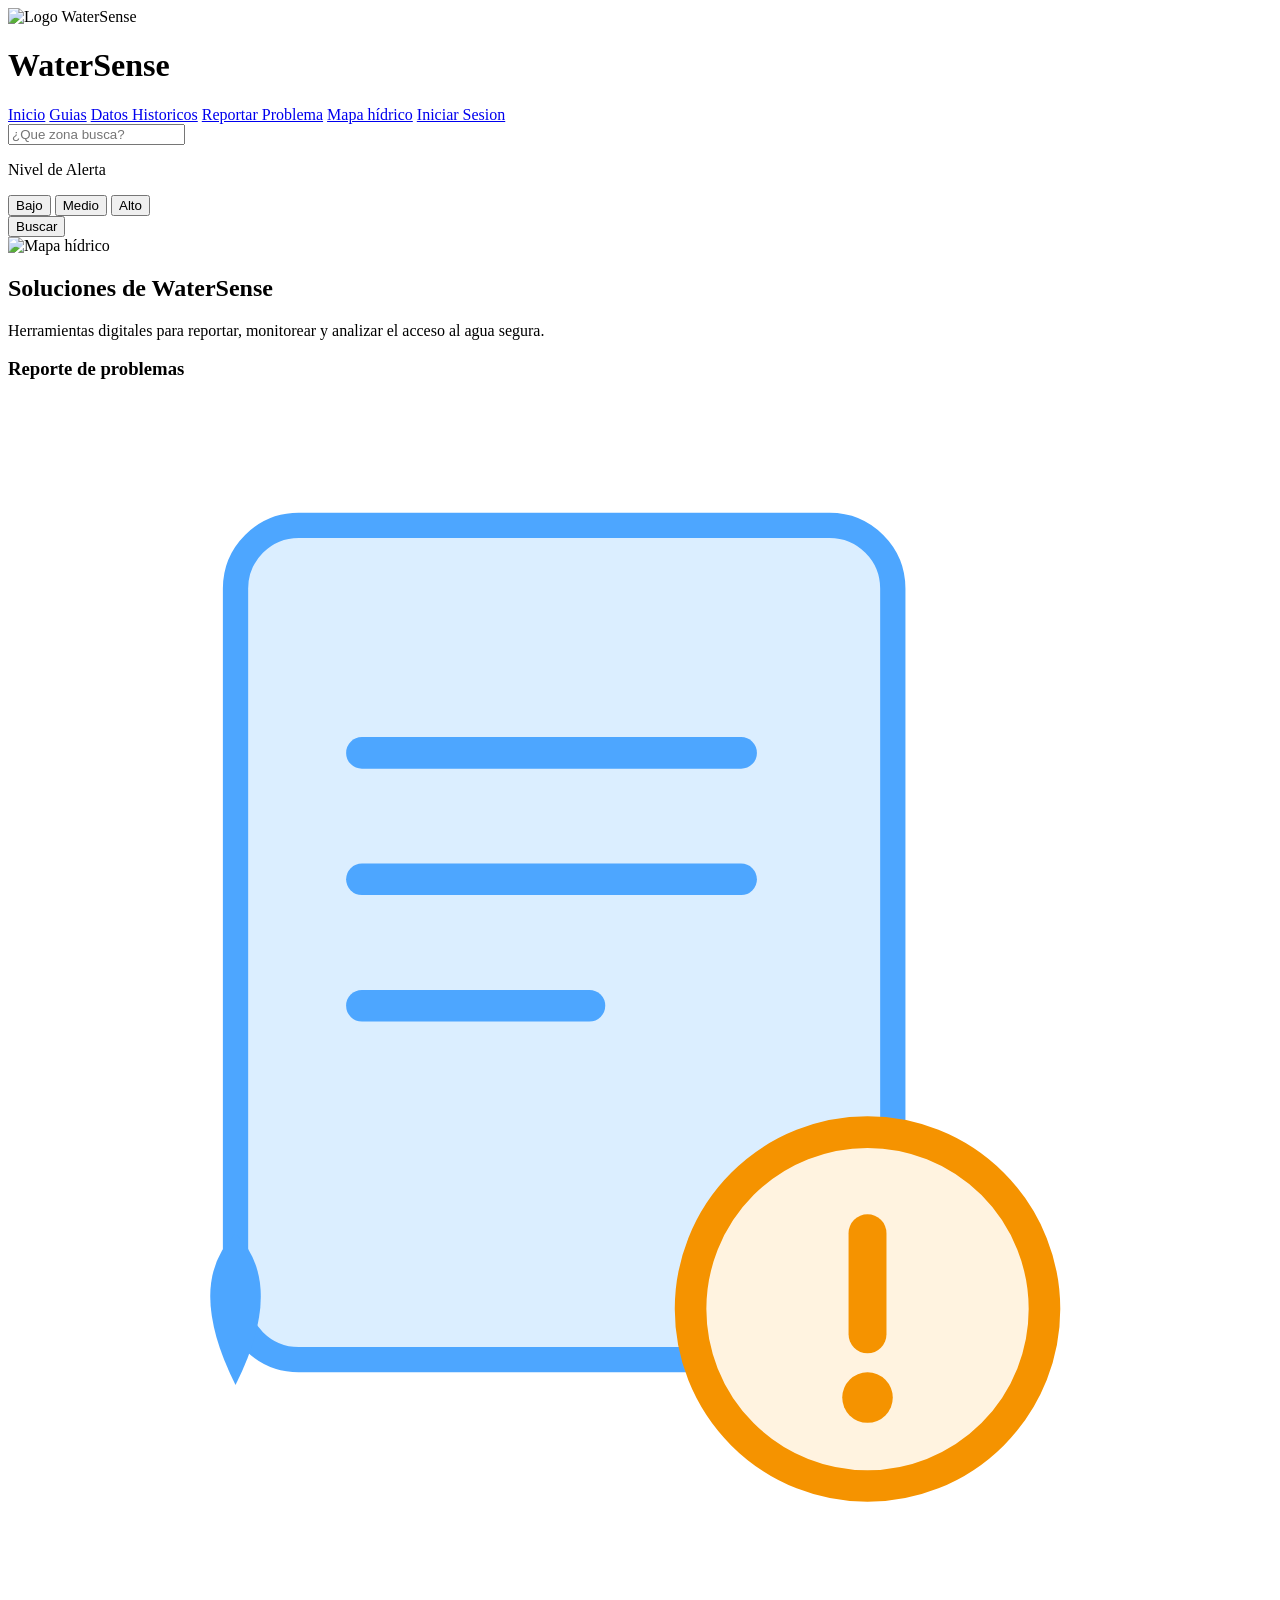
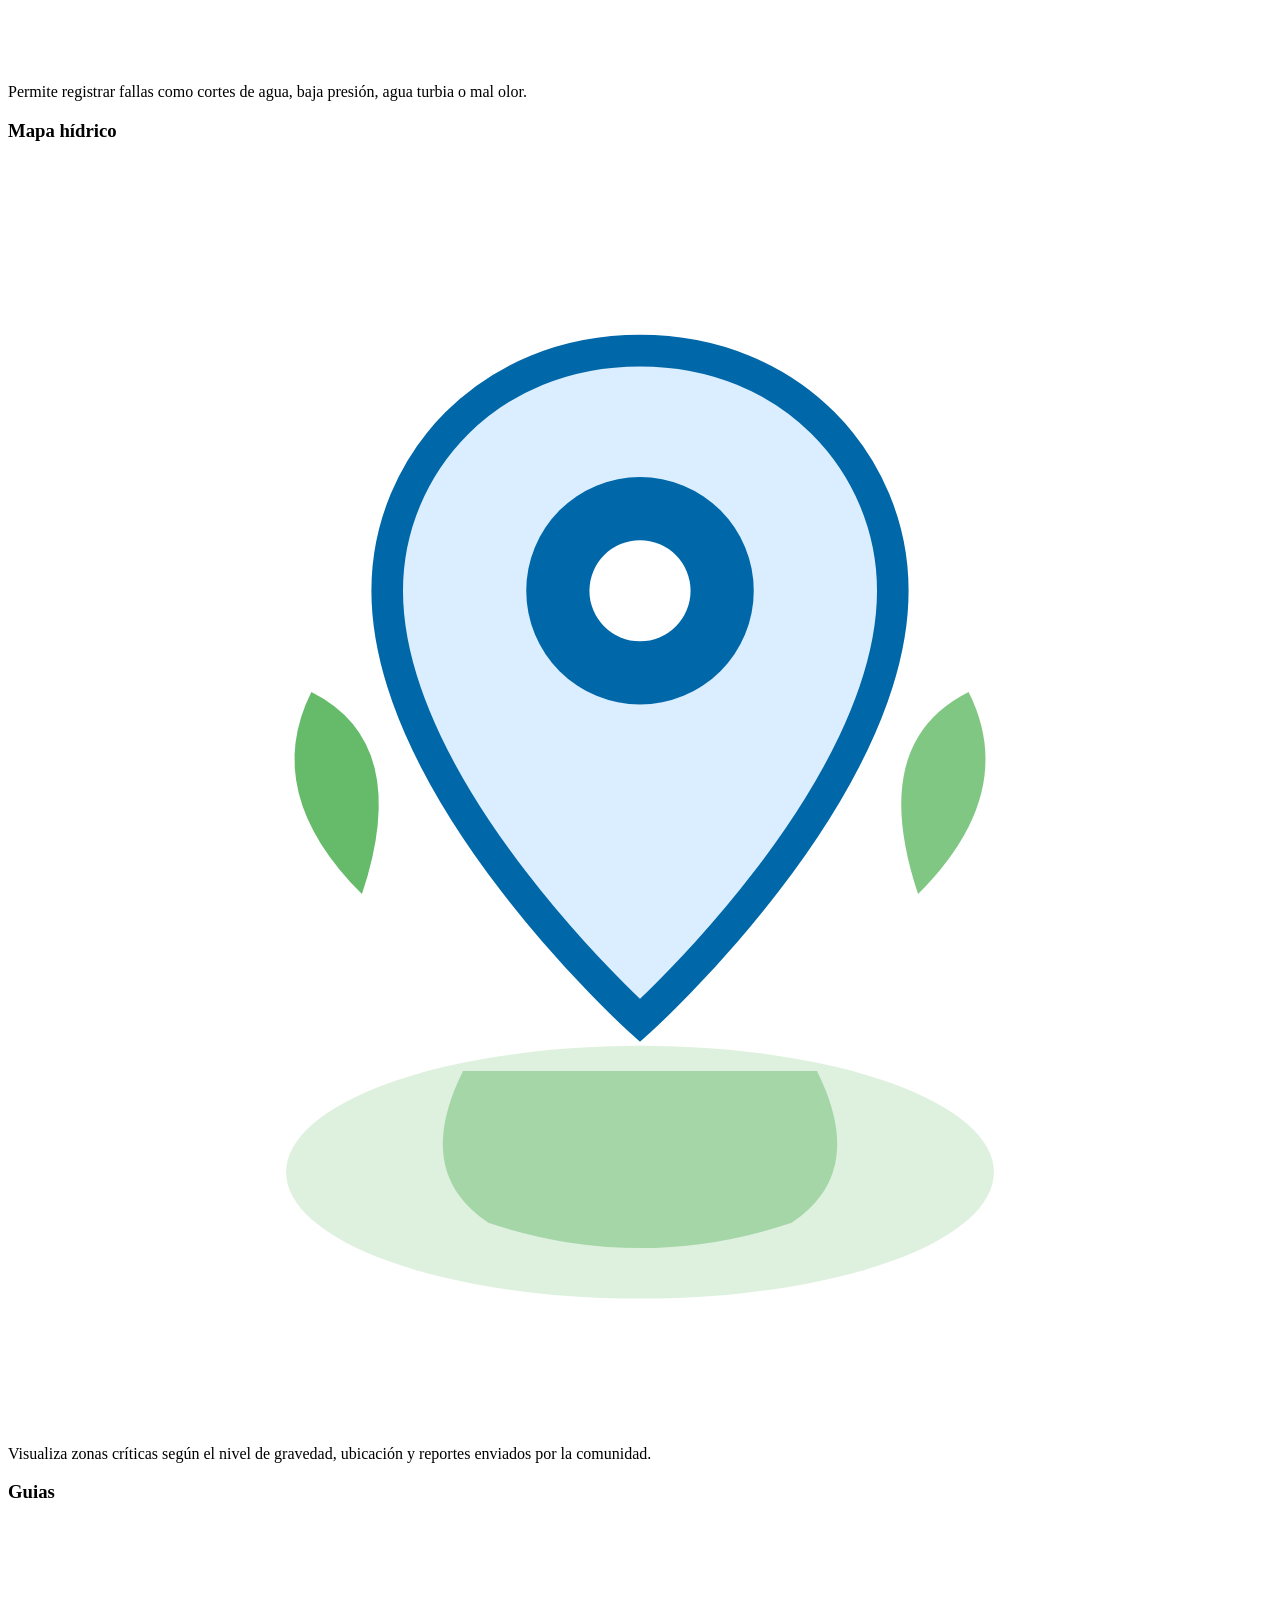
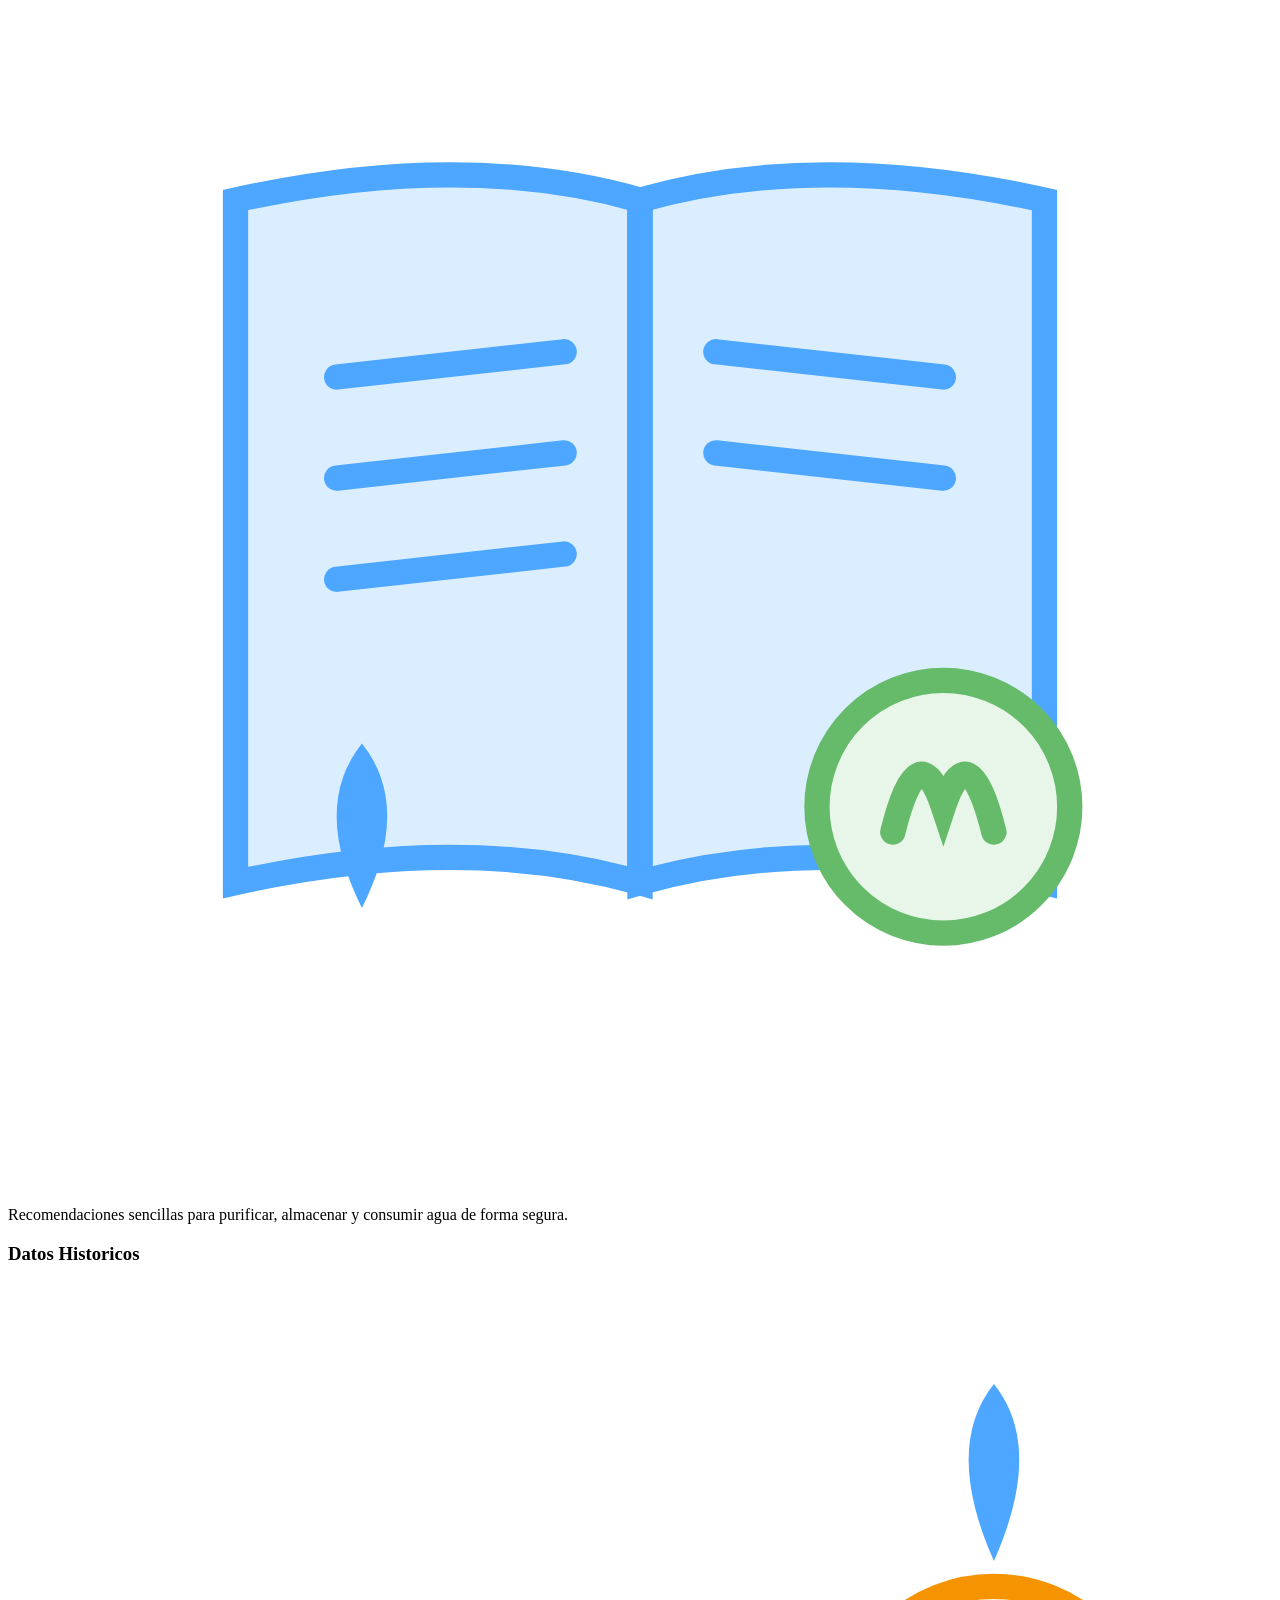
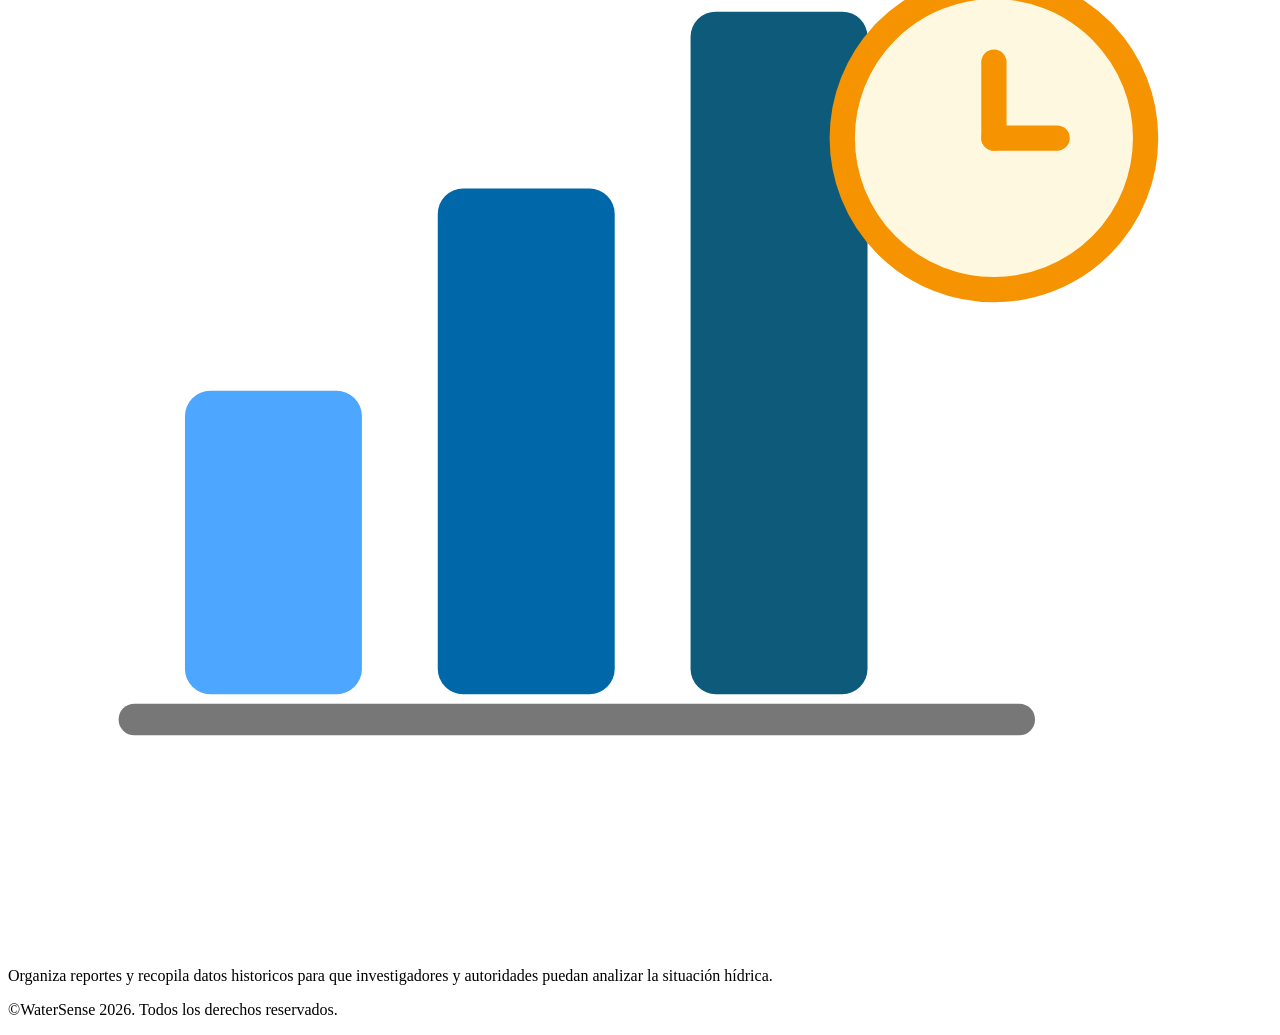
==== WaterSense-main/index.html @ 35ea4f7e "WaterSense" ====
<!DOCTYPE html><html lang="es">
<head>
    <meta charset="UTF-8">
    <meta name="viewport" content="width=device-width, initial-scale=1.0">
    <title>WaterSense - Inicio</title>
    <link rel="stylesheet" href="../estilos/style.css">
</head>
<body>

    <!-- ENCABEZADO -->
    <header class="encabezado">
        <div class="logo-contenedor">
            <img src="../imagenes/Watersense.jpeg" alt="Logo WaterSense" class="logo-imagen">
            <h1 class="logo-texto">WaterSense</h1>
        </div>
        <nav class="navegacion home-nav">
            <a href="index.html">Inicio</a>
            <a href="guias.html">Guias</a>
            <a href="home.html">Datos Historicos</a>
            <a href="reportar.html">Reportar Problema</a>
            <a href="#">Mapa hídrico</a>
            <a href="#">Iniciar Sesion</a>
        </nav>
    </header>

    <!-- HERO: panel azul + mapa -->
    <section class="home-hero">
        <div class="home-hero-panel">
            <input type="text" class="home-input-zona" placeholder="¿Que zona busca?">
            <p class="home-label-alerta">Nivel de Alerta</p>
            <div class="home-botones-alerta">
                <button class="home-btn-alerta home-btn-bajo">Bajo</button>
                <button class="home-btn-alerta home-btn-medio">Medio</button>
                <button class="home-btn-alerta home-btn-alto">Alto</button>
            </div>
            <button class="home-btn-buscar">Buscar</button>
        </div>
        <div class="home-hero-mapa">
            <img src="../imagenes/mapa1.jpeg" alt="Mapa hídrico">
        </div>
    </section>

    <!-- SECCIÓN SOLUCIONES -->
    <section class="home-soluciones">
        <h2 class="home-soluciones-titulo">Soluciones de WaterSense</h2>
        <p class="home-soluciones-sub">Herramientas digitales para reportar, monitorear y analizar el acceso al agua segura.</p>

        <div class="home-cards-grid">

            <!-- Card 1: Reporte de problemas -->
            <div class="home-card-wrap">
                <h3 class="home-card-titulo">Reporte de problemas</h3>
                <div class="home-card">
                    <svg class="home-card-icono" xmlns="http://www.w3.org/2000/svg" viewBox="0 0 100 100">
                        <!-- Documento -->
                        <rect x="18" y="10" width="52" height="66" rx="5" fill="#dbeeff" stroke="#4da6ff" stroke-width="2"/>
                        <line x1="28" y1="28" x2="58" y2="28" stroke="#4da6ff" stroke-width="2.5" stroke-linecap="round"/>
                        <line x1="28" y1="38" x2="58" y2="38" stroke="#4da6ff" stroke-width="2.5" stroke-linecap="round"/>
                        <line x1="28" y1="48" x2="46" y2="48" stroke="#4da6ff" stroke-width="2.5" stroke-linecap="round"/>
                        <!-- Gota de agua abajo izq -->
                        <path d="M18 78 Q14 70 18 66 Q22 70 18 78Z" fill="#4da6ff"/>
                        <!-- Signo de exclamación naranja -->
                        <circle cx="68" cy="72" r="14" fill="#fff3e0" stroke="#f59300" stroke-width="2.5"/>
                        <line x1="68" y1="66" x2="68" y2="74" stroke="#f59300" stroke-width="3" stroke-linecap="round"/>
                        <circle cx="68" cy="79" r="2" fill="#f59300"/>
                    </svg>
                    <p class="home-card-desc">Permite registrar fallas como cortes de agua, baja presión, agua turbia o mal olor.</p>
                </div>
            </div>

            <!-- Card 2: Mapa hídrico -->
            <div class="home-card-wrap">
                <h3 class="home-card-titulo">Mapa hídrico</h3>
                <div class="home-card">
                    <svg class="home-card-icono" xmlns="http://www.w3.org/2000/svg" viewBox="0 0 100 100">
                        <!-- Mano sosteniendo -->
                        <ellipse cx="50" cy="80" rx="28" ry="10" fill="#c8e6c9" opacity="0.6"/>
                        <path d="M36 72 Q32 80 38 84 Q50 88 62 84 Q68 80 64 72" fill="#a5d6a7"/>
                        <!-- Pin de mapa -->
                        <path d="M50 15 C38 15 30 24 30 34 C30 50 50 68 50 68 C50 68 70 50 70 34 C70 24 62 15 50 15Z" fill="#dbeeff" stroke="#0068a8" stroke-width="2.5"/>
                        <circle cx="50" cy="34" r="9" fill="#0068a8"/>
                        <circle cx="50" cy="34" r="4" fill="#ffffff"/>
                        <!-- Hojita verde izq -->
                        <path d="M28 58 Q20 50 24 42 Q32 46 28 58Z" fill="#66bb6a"/>
                        <!-- Hojita verde der -->
                        <path d="M72 58 Q80 50 76 42 Q68 46 72 58Z" fill="#81c784"/>
                    </svg>
                    <p class="home-card-desc">Visualiza zonas críticas según el nivel de gravedad, ubicación y reportes enviados por la comunidad.</p>
                </div>
            </div>

            <!-- Card 3: Guias -->
            <div class="home-card-wrap">
                <h3 class="home-card-titulo">Guias</h3>
                <div class="home-card">
                    <svg class="home-card-icono" xmlns="http://www.w3.org/2000/svg" viewBox="0 0 100 100">
                        <!-- Libro abierto -->
                        <path d="M50 22 Q36 18 18 22 L18 76 Q36 72 50 76Z" fill="#dbeeff" stroke="#4da6ff" stroke-width="2"/>
                        <path d="M50 22 Q64 18 82 22 L82 76 Q64 72 50 76Z" fill="#dbeeff" stroke="#4da6ff" stroke-width="2"/>
                        <line x1="50" y1="22" x2="50" y2="76" stroke="#4da6ff" stroke-width="2"/>
                        <!-- Líneas de texto izq -->
                        <line x1="26" y1="36" x2="44" y2="34" stroke="#4da6ff" stroke-width="2" stroke-linecap="round"/>
                        <line x1="26" y1="44" x2="44" y2="42" stroke="#4da6ff" stroke-width="2" stroke-linecap="round"/>
                        <line x1="26" y1="52" x2="44" y2="50" stroke="#4da6ff" stroke-width="2" stroke-linecap="round"/>
                        <!-- Líneas de texto der -->
                        <line x1="56" y1="34" x2="74" y2="36" stroke="#4da6ff" stroke-width="2" stroke-linecap="round"/>
                        <line x1="56" y1="42" x2="74" y2="44" stroke="#4da6ff" stroke-width="2" stroke-linecap="round"/>
                        <!-- Hojita verde abajo der -->
                        <circle cx="74" cy="70" r="10" fill="#e8f5e9" stroke="#66bb6a" stroke-width="2"/>
                        <path d="M70 72 Q72 64 74 70 Q76 64 78 72" stroke="#66bb6a" stroke-width="2" fill="none" stroke-linecap="round"/>
                        <!-- Gota azul abajo izq -->
                        <path d="M28 78 Q24 70 28 65 Q32 70 28 78Z" fill="#4da6ff"/>
                    </svg>
                    <p class="home-card-desc">Recomendaciones sencillas para purificar, almacenar y consumir agua de forma segura.</p>
                </div>
            </div>

            <!-- Card 4: Datos Historicos -->
            <div class="home-card-wrap">
                <h3 class="home-card-titulo">Datos Historicos</h3>
                <div class="home-card">
                    <svg class="home-card-icono" xmlns="http://www.w3.org/2000/svg" viewBox="0 0 100 100">
                        <!-- Barras -->
                        <rect x="14" y="56" width="14" height="24" rx="2" fill="#4da6ff"/>
                        <rect x="34" y="40" width="14" height="40" rx="2" fill="#0068a8"/>
                        <rect x="54" y="26" width="14" height="54" rx="2" fill="#0d5a7a"/>
                        <!-- Línea base -->
                        <line x1="10" y1="82" x2="80" y2="82" stroke="#777" stroke-width="2.5" stroke-linecap="round"/>
                        <!-- Gota azul arriba der -->
                        <path d="M78 22 Q74 13 78 8 Q82 13 78 22Z" fill="#4da6ff"/>
                        <!-- Reloj pequeño -->
                        <circle cx="78" cy="36" r="12" fill="#fff8e1" stroke="#f59300" stroke-width="2"/>
                        <line x1="78" y1="30" x2="78" y2="36" stroke="#f59300" stroke-width="2" stroke-linecap="round"/>
                        <line x1="78" y1="36" x2="83" y2="36" stroke="#f59300" stroke-width="2" stroke-linecap="round"/>
                    </svg>
                    <p class="home-card-desc">Organiza reportes y recopila datos historicos para que investigadores y autoridades puedan analizar la situación hídrica.</p>
                </div>
            </div>

        </div>
    </section>

    <!-- FOOTER -->
    <footer class="pie-pagina">
        <p>©WaterSense 2026. Todos los derechos reservados.</p>
    </footer>

    <script>
        const botonesAlerta = document.querySelectorAll('.home-btn-alerta');
        botonesAlerta.forEach(btn => {
            btn.addEventListener('click', () => {
                botonesAlerta.forEach(b => b.style.outline = 'none');
                btn.style.outline = '3px solid rgba(255,255,255,0.6)';
            });
        });
    </script>
</body>
</html>
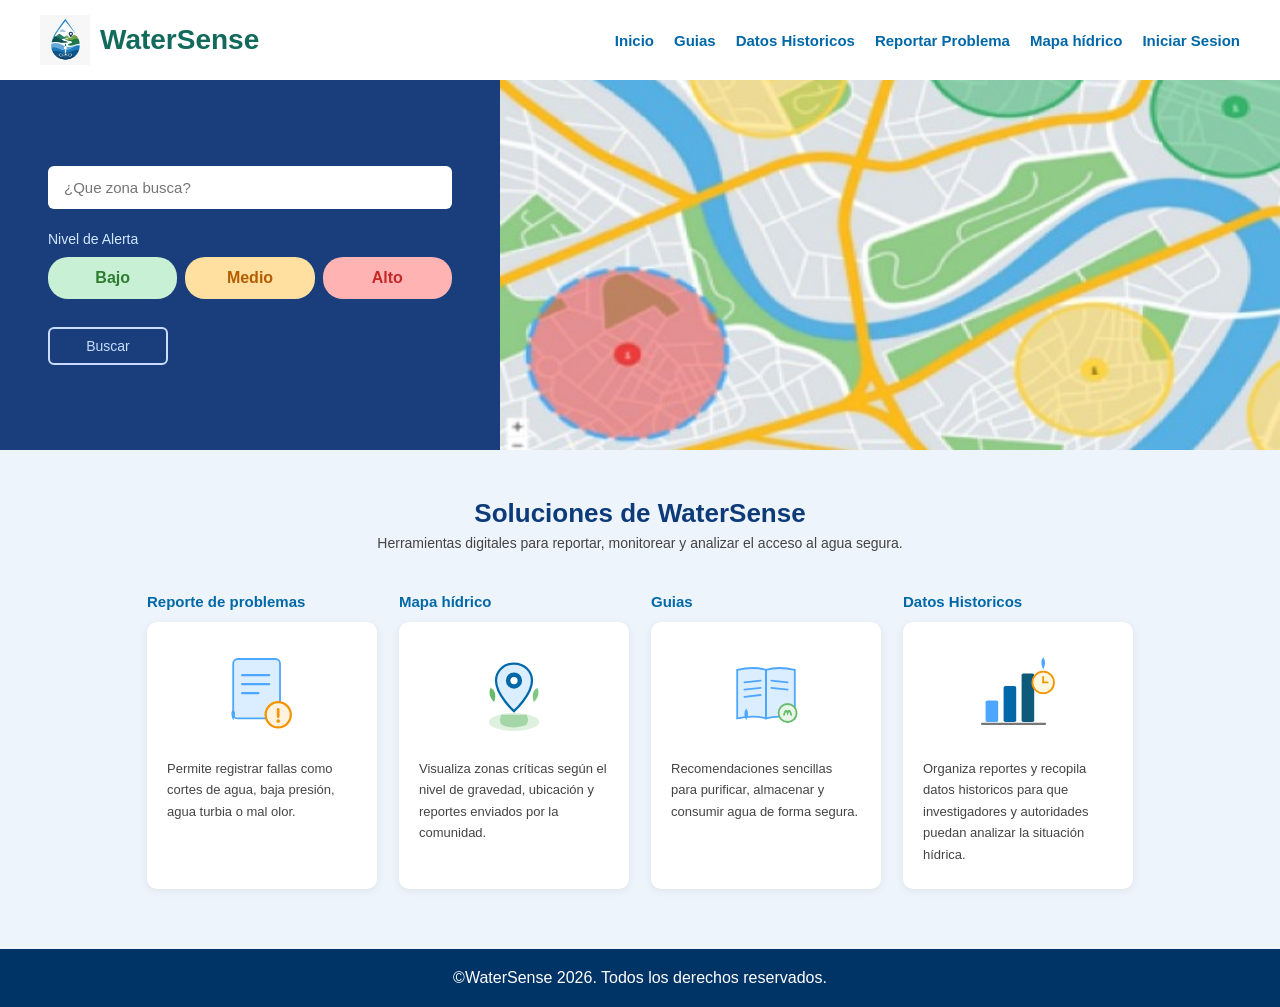
==== commit eb4f6ad2: "Fix: corrección de rutas de estilos e imágenes" ====
--- a/WaterSense-main/index.html
+++ b/WaterSense-main/index.html
@@ -4,14 +4,14 @@
     <meta charset="UTF-8">
     <meta name="viewport" content="width=device-width, initial-scale=1.0">
     <title>WaterSense - Inicio</title>
-    <link rel="stylesheet" href="../estilos/style.css">
+    <link rel="stylesheet" href="estilos/style.css">
 </head>
 <body>
 
     <!-- ENCABEZADO -->
     <header class="encabezado">
         <div class="logo-contenedor">
-            <img src="../imagenes/Watersense.jpeg" alt="Logo WaterSense" class="logo-imagen">
+            <img src="imagenes/Watersense.jpeg" alt="Logo WaterSense" class="logo-imagen">
             <h1 class="logo-texto">WaterSense</h1>
         </div>
         <nav class="navegacion home-nav">
@@ -37,7 +37,7 @@
             <button class="home-btn-buscar">Buscar</button>
         </div>
         <div class="home-hero-mapa">
-            <img src="../imagenes/mapa1.jpeg" alt="Mapa hídrico">
+            <img src="imagenes/mapa1.jpeg" alt="Mapa hídrico">
         </div>
     </section>
 
--- a/WaterSense-main/estilos/style.css
+++ b/WaterSense-main/estilos/style.css
@@ -0,0 +1,755 @@
+* {
+    margin: 0;
+    padding: 0;
+    box-sizing: border-box;
+    font-family: Arial, sans-serif;
+}
+
+body {
+    display: flex;
+    flex-direction: column;
+    min-height: 100vh;
+    background-color: #f8f9fa;
+}
+
+/* ------------------- ENCABEZADO ------------------- */
+.encabezado {
+    display: flex;
+    justify-content: space-between;
+    align-items: center;
+    padding: 15px 40px;
+    background-color: #ffffff;
+    box-shadow: 0 2px 5px rgba(0,0,0,0.05);
+}
+
+.logo-contenedor {
+    display: flex;
+    align-items: center;
+    gap: 10px;
+}
+
+.logo-imagen {
+    height: 50px; 
+    width: auto;
+}
+
+.logo-texto {
+    color: #116a5b;
+    font-size: 28px;
+}
+
+.navegacion {
+    display: flex;
+    align-items: center;
+    gap: 20px;
+}
+
+/* NUEVA CLASE: Estilo para la imagen de la campanita */
+.icono-campana-img {
+    height: 32px; /* Puedes subir o bajar este número si la quieres más grande/pequeña */
+    width: auto;
+    cursor: pointer;
+    border-radius: 50%; /* Asegura que mantenga la forma circular sin bordes blancos raros */
+}
+
+.navegacion a {
+    text-decoration: none;
+    color: #0068a8;
+    font-weight: bold;
+    font-size: 15px;
+}
+
+.navegacion a.activo {
+    color: #116a5b;
+}
+
+/* ================= CONTENEDOR PRINCIPAL ================= */
+.contenedor-principal {
+    display: flex;
+    flex: 1;
+    gap: 20px;
+    padding: 20px 40px;
+    background-color: #ffffff;
+}
+
+/* ------------------- PANEL IZQUIERDO ---------------- */
+.panel-izquierdo {
+    flex: 1;
+    border: 2px solid #5d5d5d;
+    border-radius: 8px;
+    padding: 20px;
+    background-color: #ffffff;
+}
+
+.titulo-panel {
+    text-align: center;
+    color: #004080;
+    margin-bottom: 15px;
+}
+
+.linea-separadora {
+    border: none;
+    border-top: 2px solid #e0e0e0;
+    margin-bottom: 20px;
+    width: 100%;
+}
+
+.seccion-filtros p {
+    color: #004080;
+    margin-bottom: 10px;
+    font-weight: bold;
+}
+
+.botones-filtro {
+    display: flex;
+    gap: 10px;
+    margin-bottom: 15px;
+}
+
+.btn-filtro {
+    padding: 8px 15px;
+    border: 1px solid #004080;
+    border-radius: 20px;
+    background-color: transparent;
+    color: #004080;
+    cursor: pointer;
+    font-size: 14px;
+    flex: 1;
+    transition: background-color 0.3s ease;
+}
+
+.btn-filtro:hover, .btn-filtro.activo {
+    background-color: #b3e5fc;
+}
+
+/* --------------------TARJETAS------------------- */
+.lista-tarjetas {
+    display: flex;
+    flex-direction: column;
+    gap: 15px;
+}
+
+.tarjeta {
+    display: flex;
+    justify-content: space-between;
+    align-items: center;
+    border: 2px solid #7d7d7d;
+    border-radius: 6px;
+    padding: 10px;
+}
+
+.info-tarjeta {
+    flex: 1;
+    padding-right: 10px;
+}
+
+.titulo-tarjeta {
+    background-color: #4da6ff;
+    color: white;
+    padding: 5px 10px;
+    font-size: 14px;
+    border-radius: 4px;
+    display: inline-block;
+    margin-bottom: 5px;
+    width: 100%;
+}
+
+.desc-tarjeta {
+    background-color: #e6f2ff;
+    color: #555;
+    font-size: 12px;
+    padding: 5px;
+    margin-bottom: 5px;
+    width: 100%;
+}
+
+.detalles-tarjeta {
+    display: flex;
+    justify-content: space-between;
+    align-items: center;
+    width: 100%;
+    background-color: #e6f2ff;
+    padding: 5px;
+    font-size: 11px;
+    color: #666;
+    margin-top: 5px;
+}
+
+.ubicacion-con-icono {
+    display: flex;
+    align-items: center;
+    gap: 5px;
+}
+
+.icono-gps {
+    font-size: 14px;
+}
+
+.recuadro-fecha {
+    display: inline-block;
+    background-color: #ffffff; 
+    border: 1px solid #99c2ff; 
+    border-radius: 4px;
+    padding: 3px 8px;
+    font-weight: bold;
+    color: #004080;
+}
+
+/* Etiquetas de estado */
+.etiqueta {
+    padding: 8px 15px;
+    border-radius: 20px;
+    font-weight: bold;
+    font-size: 14px;
+    text-align: center;
+    min-width: 100px;
+}
+
+.estado-bajo {
+    background-color: #d4f1dd;
+    color: #2e7d32;
+}
+
+.estado-medio {
+    background-color: #ffe0b2;
+    color: #ef6c00;
+}
+
+.estado-alto {
+    background-color: #ffcdd2;
+    color: #c62828;
+}
+
+/* --------------- PANEL DERECHO --------------- */
+.panel-derecho {
+    flex: 1;
+}
+
+.imagen-mapa {
+    width: 100%;
+    height: 100%;
+    object-fit: cover;
+    border-radius: 8px;
+}
+
+/* --------------------PIE DE PÁGINA --------------- */
+.pie-pagina {
+    background-color: #003366;
+    color: white;
+    text-align: center;
+    padding: 20px;
+    margin-top: auto;
+}
+
+/* ================= PÁGINA DE GUÍAS ================= */
+
+/* Contenedor central amplio para las guías */
+.panel-guias-contenedor {
+    width: 100%;
+    max-width: 1200px;
+    margin: 0 auto; 
+    border: 2px solid #5d5d5d;
+    border-radius: 8px;
+    padding: 30px;
+    background-color: #ffffff;
+}
+
+.titulo-principal-guias {
+    text-align: center;
+    color: #004080;
+    font-size: 28px;
+    margin-bottom: 15px;
+}
+
+/* Flexbox para alinear las 3 tarjetas una al lado de la otra */
+.contenedor-tarjetas-guias {
+    display: flex;
+    gap: 30px;
+    margin-top: 40px; 
+}
+
+/* Estructura de cada tarjeta individual */
+.tarjeta-guia {
+    flex: 1;
+    position: relative; 
+    border: 2px solid #d0e1f9; 
+    border-radius: 8px;
+    padding: 40px 20px 20px 20px; 
+    display: flex;
+    flex-direction: column;
+    justify-content: space-between;
+    background-color: #ffffff;
+}
+
+/* Título azul que sobresale en la parte superior */
+.titulo-tarjeta-guia {
+    position: absolute;
+    top: -18px; 
+    left: 50%;
+    transform: translateX(-50%); 
+    background-color: #003366;
+    color: white;
+    width: 85%;
+    text-align: center;
+    padding: 10px;
+    font-size: 15px;
+    border-radius: 4px;
+    margin: 0;
+}
+
+/* Texto gris de la descripción */
+.texto-guia {
+    color: #888888;
+    font-size: 13px;
+    line-height: 1.6;
+    margin-bottom: 20px;
+    text-align: left;
+}
+
+/* Estilo para las imágenes que vas a colocar */
+.imagen-guia {
+    width: 100%;
+    height: 160px; /* Altura uniforme para que todas las tarjetas midan igual */
+    object-fit: cover; /* Evita que la imagen se deforme */
+    border-radius: 4px;
+}
+/* ================= PANTALLA PRINCIPAL (HOME) ================= */
+
+/* Hero: buscador + mapa */
+.hero-section {
+    display: flex;
+    min-height: 320px;
+    background-color: #003d7a;
+}
+
+.hero-panel-busqueda {
+    display: flex;
+    flex-direction: column;
+    justify-content: center;
+    padding: 30px 40px;
+    width: 300px;
+    flex-shrink: 0;
+    background-color: #003d7a;
+}
+
+.input-busqueda {
+    padding: 12px 16px;
+    border-radius: 6px;
+    border: none;
+    font-size: 15px;
+    margin-bottom: 20px;
+    outline: none;
+    width: 100%;
+}
+
+.label-alerta {
+    color: #cce4ff;
+    font-size: 14px;
+    margin-bottom: 10px;
+}
+
+.botones-alerta {
+    display: flex;
+    gap: 8px;
+    margin-bottom: 20px;
+}
+
+.btn-alerta {
+    flex: 1;
+    padding: 8px 10px;
+    border-radius: 20px;
+    border: 2px solid transparent;
+    font-size: 13px;
+    font-weight: bold;
+    cursor: pointer;
+    transition: opacity 0.2s;
+}
+
+.btn-bajo {
+    background-color: #c8f0d0;
+    color: #2e7d32;
+    border-color: #81c784;
+}
+
+.btn-medio {
+    background-color: #ffe0b2;
+    color: #ef6c00;
+    border-color: #ffb74d;
+}
+
+.btn-alto {
+    background-color: #ffcdd2;
+    color: #c62828;
+    border-color: #ef9a9a;
+}
+
+.btn-alerta.activo {
+    box-shadow: 0 0 0 3px rgba(255,255,255,0.5);
+}
+
+.btn-buscar {
+    padding: 10px 20px;
+    border-radius: 6px;
+    border: 2px solid #cce4ff;
+    background-color: transparent;
+    color: #cce4ff;
+    font-size: 15px;
+    cursor: pointer;
+    width: 120px;
+    transition: background-color 0.2s, color 0.2s;
+}
+
+.btn-buscar:hover {
+    background-color: #cce4ff;
+    color: #003d7a;
+}
+
+.hero-mapa {
+    flex: 1;
+    overflow: hidden;
+}
+
+.imagen-mapa-hero {
+    width: 100%;
+    height: 100%;
+    object-fit: cover;
+    display: block;
+}
+
+/* Sección de soluciones */
+.seccion-soluciones {
+    padding: 50px 40px;
+    background-color: #f0f6ff;
+    text-align: center;
+}
+
+.titulo-soluciones {
+    color: #003d7a;
+    font-size: 26px;
+    margin-bottom: 8px;
+}
+
+.subtitulo-soluciones {
+    color: #555;
+    font-size: 14px;
+    margin-bottom: 40px;
+}
+
+.contenedor-cards-soluciones {
+    display: flex;
+    gap: 24px;
+    justify-content: center;
+    flex-wrap: wrap;
+}
+
+.card-solucion {
+    background-color: #ffffff;
+    border-radius: 10px;
+    padding: 24px 20px;
+    width: 220px;
+    box-shadow: 0 2px 8px rgba(0,0,0,0.07);
+    display: flex;
+    flex-direction: column;
+    align-items: flex-start;
+    text-align: left;
+    transition: box-shadow 0.2s;
+}
+
+.card-solucion:hover {
+    box-shadow: 0 4px 16px rgba(0,104,168,0.15);
+}
+
+.titulo-card-solucion {
+    color: #0068a8;
+    font-size: 15px;
+    margin-bottom: 16px;
+}
+
+.icono-solucion {
+    margin: 0 auto 16px auto;
+}
+
+.desc-card-solucion {
+    color: #555;
+    font-size: 13px;
+    line-height: 1.6;
+}
+
+/* ================= PÁGINA DE REPORTE ================= */
+
+.formulario-reporte {
+    display: flex;
+    flex-direction: column;
+    gap: 16px;
+}
+
+.campo-formulario {
+    display: flex;
+    flex-direction: column;
+    gap: 6px;
+}
+
+.label-campo {
+    color: #004080;
+    font-weight: bold;
+    font-size: 14px;
+}
+
+.input-campo {
+    padding: 10px 14px;
+    border: 1px solid #b3d1f5;
+    border-radius: 6px;
+    background-color: #ddeeff;
+    font-size: 14px;
+    color: #333;
+    outline: none;
+    transition: border-color 0.2s;
+}
+
+.input-campo:focus {
+    border-color: #0068a8;
+    background-color: #eaf3ff;
+}
+
+.textarea-campo {
+    padding: 10px 14px;
+    border: 1px solid #b3d1f5;
+    border-radius: 6px;
+    background-color: #ddeeff;
+    font-size: 14px;
+    color: #333;
+    outline: none;
+    resize: vertical;
+    font-family: Arial, sans-serif;
+    transition: border-color 0.2s;
+}
+
+.textarea-campo:focus {
+    border-color: #0068a8;
+    background-color: #eaf3ff;
+}
+
+.botones-formulario {
+    display: flex;
+    flex-direction: column;
+    gap: 10px;
+    margin-top: 8px;
+}
+
+.btn-adjuntar {
+    padding: 12px;
+    background-color: #003d7a;
+    color: white;
+    border: none;
+    border-radius: 6px;
+    font-size: 15px;
+    cursor: pointer;
+    transition: background-color 0.2s;
+}
+
+.btn-adjuntar:hover {
+    background-color: #002a57;
+}
+
+.nombre-archivo {
+    font-size: 12px;
+    color: #555;
+    margin-left: 4px;
+}
+
+.btn-enviar {
+    padding: 12px;
+    background-color: #003d7a;
+    color: white;
+    border: none;
+    border-radius: 6px;
+    font-size: 15px;
+    cursor: pointer;
+    transition: background-color 0.2s;
+}
+
+.btn-enviar:hover {
+    background-color: #002a57;
+}
+
+.mensaje-exito {
+    background-color: #d4f1dd;
+    color: #2e7d32;
+    border: 1px solid #81c784;
+    border-radius: 6px;
+    padding: 12px;
+    font-size: 14px;
+    text-align: center;
+    margin-top: 8px;
+}
+
+.home-nav a {
+            text-decoration: none;
+            color: #0068a8;
+            font-weight: bold;
+            font-size: 15px;
+        }
+
+        /* ===== HERO ===== */
+        .home-hero {
+            display: flex;
+            height: 370px;
+            background-color: #1a3d7c;
+        }
+
+        .home-hero-panel {
+            width: 500px;
+            flex-shrink: 0;
+            background-color: #1a3d7c;
+            display: flex;
+            flex-direction: column;
+            justify-content: center;
+            padding: 60px 48px;
+            gap: 0;
+        }
+
+        .home-input-zona {
+            background-color: #ffffff;
+            border: none;
+            border-radius: 6px;
+            padding: 13px 16px;
+            font-size: 15px;
+            color: #555;
+            width: 100%;
+            margin-bottom: 22px;
+            outline: none;
+        }
+
+        .home-label-alerta {
+            color: #d0e8ff;
+            font-size: 14px;
+            margin-bottom: 10px;
+        }
+
+        .home-botones-alerta {
+            display: flex;
+            gap: 8px;
+            margin-bottom: 28px;
+        }
+
+        .home-btn-alerta {
+            flex: 1;
+            padding: 12px 6px;
+            border-radius: 20px;
+            border: none;
+            font-size: 16px;
+            font-weight: bold;
+            cursor: pointer;
+        }
+
+        .home-btn-bajo  { background-color: #c8f0d4; color: #2e7d32; }
+        .home-btn-medio { background-color: #ffe0a0; color: #b45c00; }
+        .home-btn-alto  { background-color: #ffb3b3; color: #c62828; }
+
+        .home-btn-buscar {
+            width: 120px;
+            padding: 9px 0;
+            border-radius: 6px;
+            border: 2px solid #c8ddff;
+            background-color: transparent;
+            color: #c8ddff;
+            font-size: 14px;
+            cursor: pointer;
+            transition: background-color 0.2s, color 0.2s;
+        }
+        .home-btn-buscar:hover {
+            background-color: #c8ddff;
+            color: #1a3d7c;
+        }
+
+        .home-hero-mapa {
+            flex: 1;
+            overflow: hidden;
+        }
+        .home-hero-mapa img {
+            width: 100%;
+            height: 100%;
+            object-fit: cover;
+            display: block;
+        }
+
+        /* ===== SECCIÓN SOLUCIONES ===== */
+        .home-soluciones {
+            background-color: #eef4fb;
+            padding: 48px 60px 60px 60px;
+            text-align: center;
+        }
+
+        .home-soluciones-titulo {
+            color: #0d3b7a;
+            font-size: 26px;
+            font-weight: bold;
+            margin-bottom: 6px;
+        }
+
+        .home-soluciones-sub {
+            color: #444;
+            font-size: 14px;
+            margin-bottom: 42px;
+        }
+
+        /* Grid de 4 columnas: título encima, card abajo */
+        .home-cards-grid {
+            display: flex;
+            gap: 22px;
+            justify-content: center;
+        }
+
+        .home-card-wrap {
+            display: flex;
+            flex-direction: column;
+            align-items: flex-start;
+            flex: 1;
+            max-width: 230px;
+        }
+
+        .home-card-titulo {
+            color: #0068a8;
+            font-size: 15px;
+            font-weight: bold;
+            margin-bottom: 12px;
+            text-align: left;
+        }
+
+        .home-card {
+            background-color: #ffffff;
+            border-radius: 10px;
+            padding: 28px 20px 24px 20px;
+            box-shadow: 0 2px 8px rgba(0,0,0,0.07);
+            width: 100%;
+            display: flex;
+            flex-direction: column;
+            align-items: center;
+            gap: 18px;
+            flex: 1;
+        }
+
+        .home-card-icono {
+            width: 90px;
+            height: 90px;
+        }
+
+        .home-card-desc {
+            color: #444;
+            font-size: 13px;
+            line-height: 1.65;
+            text-align: left;
+            width: 100%;
+        }
+
+        /* Footer con "Footer" centrado como en el diseño */
+        .home-footer {
+            background-color: #0d2f6e;
+            color: white;
+            display: flex;
+            justify-content: space-between;
+            align-items: center;
+            padding: 18px 40px;
+        }
+        .home-footer-copy { font-size: 13px; }
+        .home-footer-mid  { font-size: 15px; font-weight: bold; }
